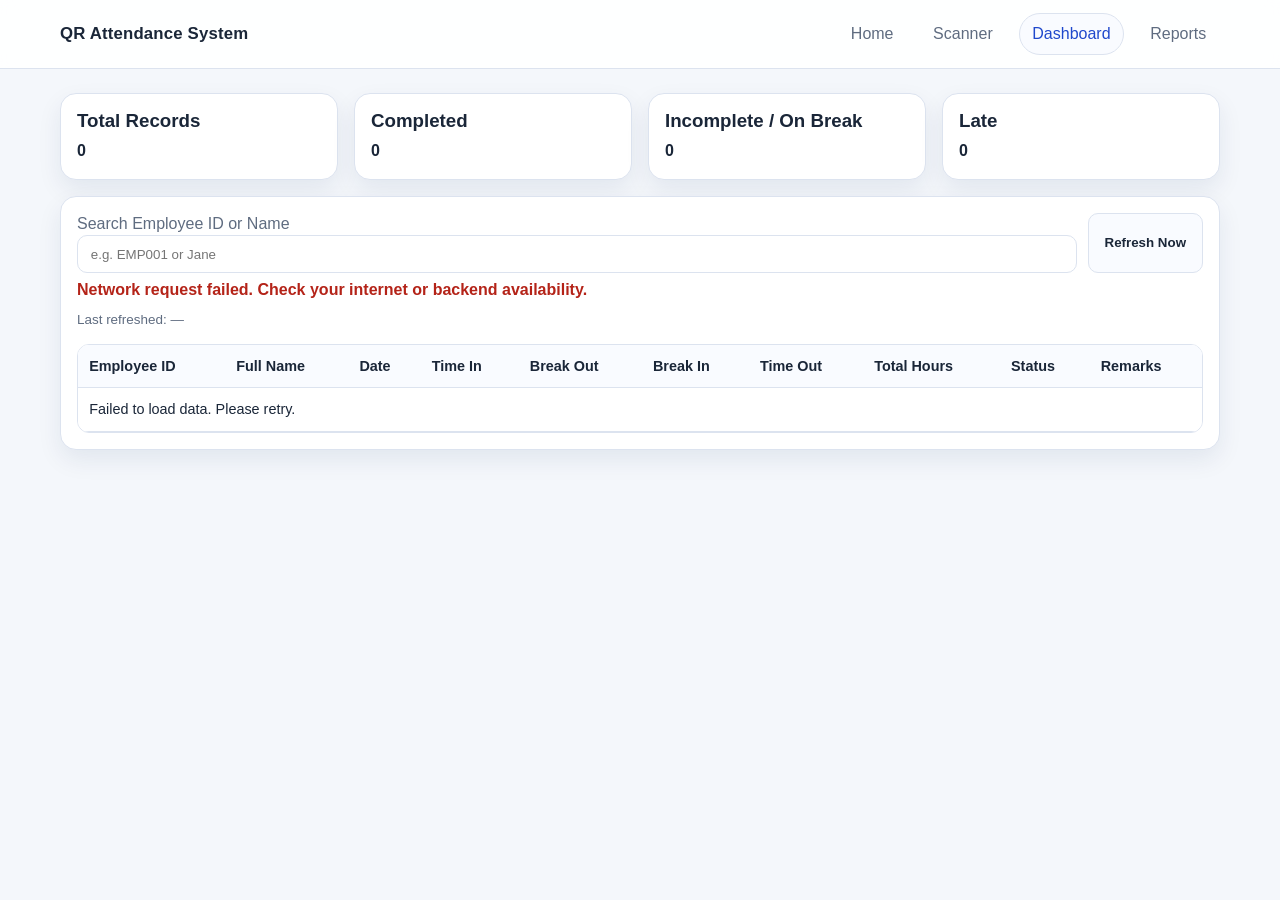
==== dashboard.html @ db21ceea "Build static QR attendance frontend for GitHub Pages" ====
<!DOCTYPE html>
<html lang="en">
  <head>
    <meta charset="UTF-8" />
    <meta name="viewport" content="width=device-width, initial-scale=1.0" />
    <title>Dashboard | QR Attendance System</title>
    <link rel="stylesheet" href="css/styles.css" />
  </head>
  <body>
    <header class="topbar">
      <div class="container topbar-inner">
        <a class="brand" href="index.html">QR Attendance System</a>
        <nav class="nav" aria-label="Main navigation">
          <a class="nav-link" href="index.html">Home</a>
          <a class="nav-link" href="scanner.html">Scanner</a>
          <a class="nav-link active" href="dashboard.html">Dashboard</a>
          <a class="nav-link" href="reports.html">Reports</a>
        </nav>
      </div>
    </header>

    <main class="page">
      <div class="container grid" style="gap: 1rem;">
        <section class="grid grid-3">
          <article class="card"><h3>Total Records</h3><p id="stat-total" class="status-line">0</p></article>
          <article class="card"><h3>Completed</h3><p id="stat-completed" class="status-line">0</p></article>
          <article class="card"><h3>Incomplete / On Break</h3><p id="stat-incomplete" class="status-line">0</p></article>
          <article class="card"><h3>Late</h3><p id="stat-late" class="status-line">0</p></article>
        </section>

        <section class="card">
          <div class="actions no-print" style="justify-content: space-between;">
            <label style="flex:1; min-width:220px;">
              <span class="muted">Search Employee ID or Name</span>
              <input class="input" id="search-input" placeholder="e.g. EMP001 or Jane" />
            </label>
            <button class="btn secondary" id="refresh-btn" type="button">Refresh Now</button>
          </div>
          <p id="dashboard-status" class="status-line muted" aria-live="polite">Loading dashboard...</p>
          <p class="footer-note">Last refreshed: <span id="last-refresh">—</span></p>

          <div class="table-wrap" style="margin-top:0.8rem;">
            <table class="table" id="dashboard-table">
              <thead>
                <tr>
                  <th>Employee ID</th>
                  <th>Full Name</th>
                  <th>Date</th>
                  <th>Time In</th>
                  <th>Break Out</th>
                  <th>Break In</th>
                  <th>Time Out</th>
                  <th>Total Hours</th>
                  <th>Status</th>
                  <th>Remarks</th>
                </tr>
              </thead>
              <tbody id="dashboard-tbody"></tbody>
            </table>
          </div>
        </section>
      </div>
    </main>

    <script src="js/config.js" defer></script>
    <script src="js/api.js" defer></script>
    <script src="js/dashboard.js" defer></script>
  </body>
</html>
---- css/styles.css ----
:root {
  --bg: #f4f7fb;
  --surface: #ffffff;
  --surface-soft: #f9fbff;
  --text: #1a2638;
  --muted: #5f6c80;
  --primary: #295dff;
  --primary-strong: #1f48cc;
  --border: #dce3ef;
  --success: #0b8457;
  --warning: #a56a00;
  --danger: #b42318;
  --shadow: 0 10px 24px rgba(13, 37, 89, 0.08);
}

@media (prefers-color-scheme: dark) {
  :root {
    --bg: #0f1728;
    --surface: #15203a;
    --surface-soft: #1d2a46;
    --text: #eaf0ff;
    --muted: #b5c2db;
    --primary: #80a5ff;
    --primary-strong: #97b4ff;
    --border: #2f3f63;
    --shadow: 0 10px 24px rgba(1, 6, 18, 0.35);
  }
}

* { box-sizing: border-box; }
body {
  margin: 0;
  font-family: Inter, Segoe UI, Roboto, Arial, sans-serif;
  background: var(--bg);
  color: var(--text);
  line-height: 1.4;
}
a { color: inherit; text-decoration: none; }

:focus-visible {
  outline: 3px solid rgba(41, 93, 255, 0.35);
  outline-offset: 2px;
  border-radius: 8px;
}

.container {
  width: min(1160px, calc(100% - 2rem));
  margin: 0 auto;
}

.topbar {
  position: sticky;
  top: 0;
  background: color-mix(in srgb, var(--surface) 90%, transparent);
  backdrop-filter: blur(8px);
  border-bottom: 1px solid var(--border);
  z-index: 20;
}

.topbar-inner {
  display: flex;
  align-items: center;
  justify-content: space-between;
  gap: 1rem;
  min-height: 68px;
}

.brand { font-size: 1.05rem; font-weight: 700; letter-spacing: 0.01em; }
.nav { display: flex; gap: 0.75rem; flex-wrap: wrap; }
.nav-link {
  padding: 0.55rem 0.8rem;
  border-radius: 999px;
  border: 1px solid transparent;
  color: var(--muted);
}
.nav-link:hover, .nav-link.active {
  color: var(--primary-strong);
  border-color: var(--border);
  background: var(--surface-soft);
}

.page { padding: 1.5rem 0 2rem; }
.hero {
  background: linear-gradient(140deg, var(--surface), color-mix(in srgb, var(--primary) 10%, var(--surface)));
  border: 1px solid var(--border);
  border-radius: 20px;
  box-shadow: var(--shadow);
  padding: clamp(1.2rem, 3vw, 2.2rem);
}

h1, h2, h3 { margin: 0 0 0.5rem; line-height: 1.2; }
.muted { color: var(--muted); }

.grid { display: grid; gap: 1rem; }
.grid-3 { grid-template-columns: repeat(auto-fit, minmax(220px, 1fr)); }
.grid-2 { grid-template-columns: repeat(auto-fit, minmax(280px, 1fr)); }

.card {
  background: var(--surface);
  border: 1px solid var(--border);
  border-radius: 16px;
  padding: 1rem;
  box-shadow: var(--shadow);
}

.btn {
  display: inline-flex;
  align-items: center;
  justify-content: center;
  border: none;
  border-radius: 10px;
  padding: 0.62rem 1rem;
  font-weight: 600;
  cursor: pointer;
  background: var(--primary);
  color: #fff;
}
.btn:hover { background: var(--primary-strong); }
.btn.secondary {
  background: var(--surface-soft);
  color: var(--text);
  border: 1px solid var(--border);
}

.input {
  width: 100%;
  border: 1px solid var(--border);
  border-radius: 10px;
  background: var(--surface);
  color: var(--text);
  padding: 0.65rem 0.8rem;
}

.badge {
  display: inline-flex;
  align-items: center;
  padding: 0.2rem 0.6rem;
  border-radius: 999px;
  font-size: 0.78rem;
  font-weight: 700;
  border: 1px solid transparent;
}
.badge.success { color: var(--success); border-color: color-mix(in srgb, var(--success) 30%, var(--border)); }
.badge.warning { color: var(--warning); border-color: color-mix(in srgb, var(--warning) 30%, var(--border)); }
.badge.danger { color: var(--danger); border-color: color-mix(in srgb, var(--danger) 30%, var(--border)); }

.status-line { font-weight: 600; margin: 0.4rem 0 0; }
.status-ok { color: var(--success); }
.status-error { color: var(--danger); }
.status-warn { color: var(--warning); }

.table-wrap { overflow: auto; border-radius: 12px; border: 1px solid var(--border); }
.table {
  width: 100%;
  border-collapse: collapse;
  min-width: 900px;
  background: var(--surface);
}
.table th, .table td {
  padding: 0.7rem;
  border-bottom: 1px solid var(--border);
  text-align: left;
  font-size: 0.9rem;
}
.table th { background: var(--surface-soft); position: sticky; top: 0; z-index: 1; }

.row-completed { background: color-mix(in srgb, var(--success) 8%, transparent); }
.row-incomplete { background: color-mix(in srgb, var(--warning) 10%, transparent); }
.row-late { box-shadow: inset 4px 0 0 color-mix(in srgb, var(--danger) 55%, transparent); }

#scanner-region {
  width: min(100%, 760px);
  margin: 0 auto;
}
#reader {
  border: 2px dashed color-mix(in srgb, var(--primary) 45%, var(--border));
  border-radius: 18px;
  overflow: hidden;
  background: #000;
}

.actions { display: flex; gap: 0.65rem; flex-wrap: wrap; }
.footer-note { font-size: 0.84rem; color: var(--muted); margin-top: 0.6rem; }

@media print {
  .topbar, .actions, .no-print { display: none !important; }
  body { background: #fff; color: #000; }
  .card, .table-wrap { border-color: #ccc; box-shadow: none; }
  .page { padding: 0; }
}
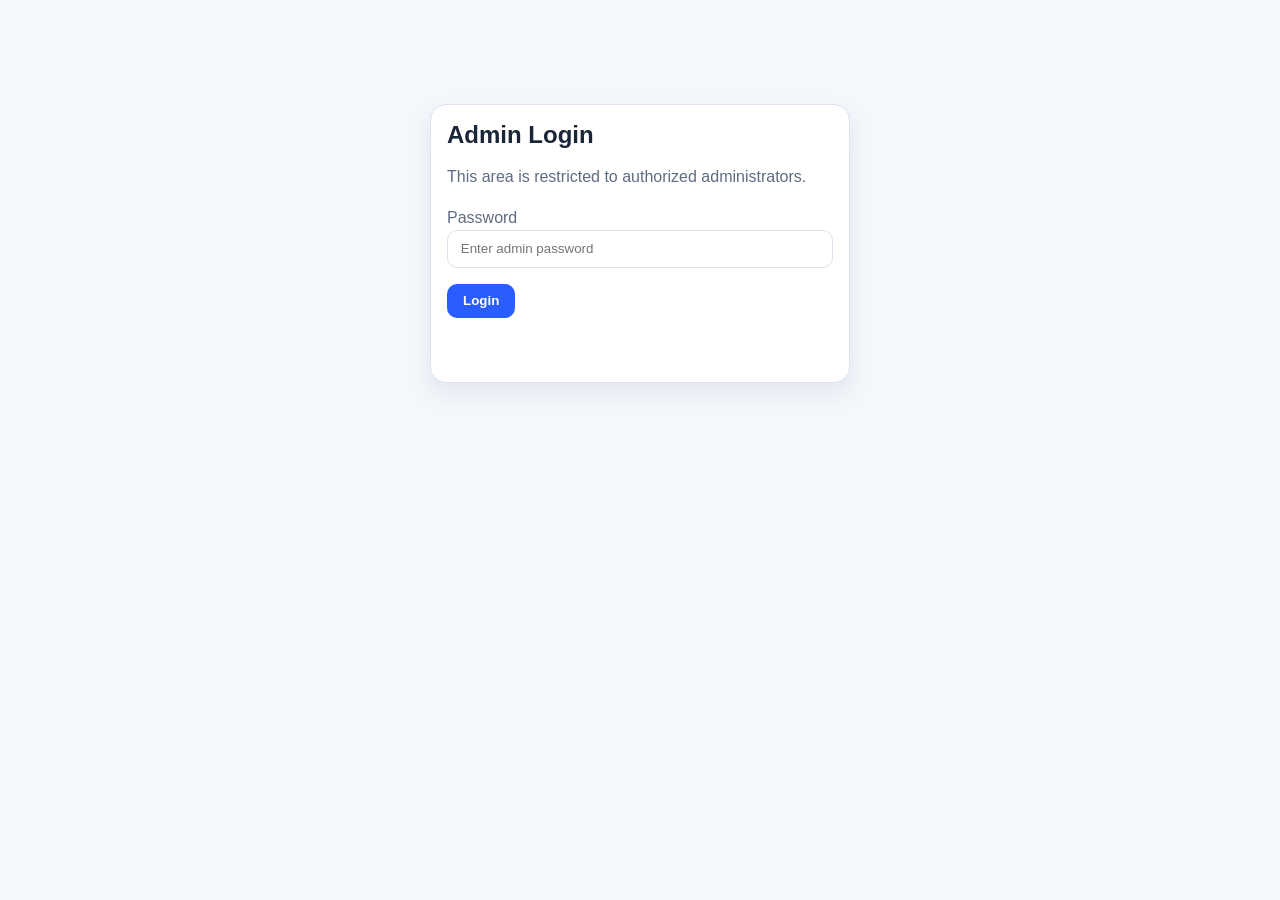
==== commit 9c3ed88a: "Add login gate to dashboard/reports/admin and redirect site to scanner - index.html now redirects im" ====
--- a/dashboard.html
+++ b/dashboard.html
@@ -12,9 +12,10 @@
         <a class="brand" href="index.html">QR Attendance System</a>
         <nav class="nav" aria-label="Main navigation">
           <a class="nav-link" href="index.html">Home</a>
-          <a class="nav-link" href="scanner.html">Scanner</a>
           <a class="nav-link active" href="dashboard.html">Dashboard</a>
           <a class="nav-link" href="reports.html">Reports</a>
+          <a class="nav-link" href="employee-admin.html">Employees</a>
+          <button onclick="adminLogout()" class="btn secondary" style="margin-left: auto;">Logout</button>
         </nav>
       </div>
     </header>
@@ -62,6 +63,8 @@
       </div>
     </main>
 
+    <script src="js/auth.js"></script>
+    <script>requireAdminAuth();</script>
     <script src="js/config.js" defer></script>
     <script src="js/api.js" defer></script>
     <script src="js/dashboard.js" defer></script>
--- a/css/styles.css
+++ b/css/styles.css
@@ -122,6 +122,11 @@
   border: 1px solid var(--border);
 }
 
+.btn:disabled {
+  opacity: 0.6;
+  cursor: not-allowed;
+}
+
 .input {
   width: 100%;
   border: 1px solid var(--border);
@@ -188,3 +193,50 @@
   .card, .table-wrap { border-color: #ccc; box-shadow: none; }
   .page { padding: 0; }
 }
+
+.reports-layout .date-range-card {
+  border-style: dashed;
+  border-width: 1px;
+}
+
+.date-range-actions {
+  display: grid;
+  grid-template-columns: repeat(3, minmax(180px, 1fr));
+  align-items: end;
+}
+
+.date-range-actions label {
+  min-width: 0;
+}
+
+@media (max-width: 900px) {
+  .date-range-actions {
+    grid-template-columns: 1fr 1fr;
+  }
+
+  .date-range-actions .btn {
+    grid-column: 1 / -1;
+  }
+}
+
+
+#scan-flash-overlay {
+  position: fixed;
+  inset: 0;
+  pointer-events: none;
+  opacity: 0;
+  transition: opacity 0.35s ease;
+  z-index: 9999;
+}
+
+#scan-flash-overlay.flash-success {
+  background: rgba(11, 132, 87, 0.38);
+}
+
+#scan-flash-overlay.flash-error {
+  background: rgba(180, 35, 24, 0.38);
+}
+
+#scan-flash-overlay.flash-active {
+  opacity: 1;
+}
